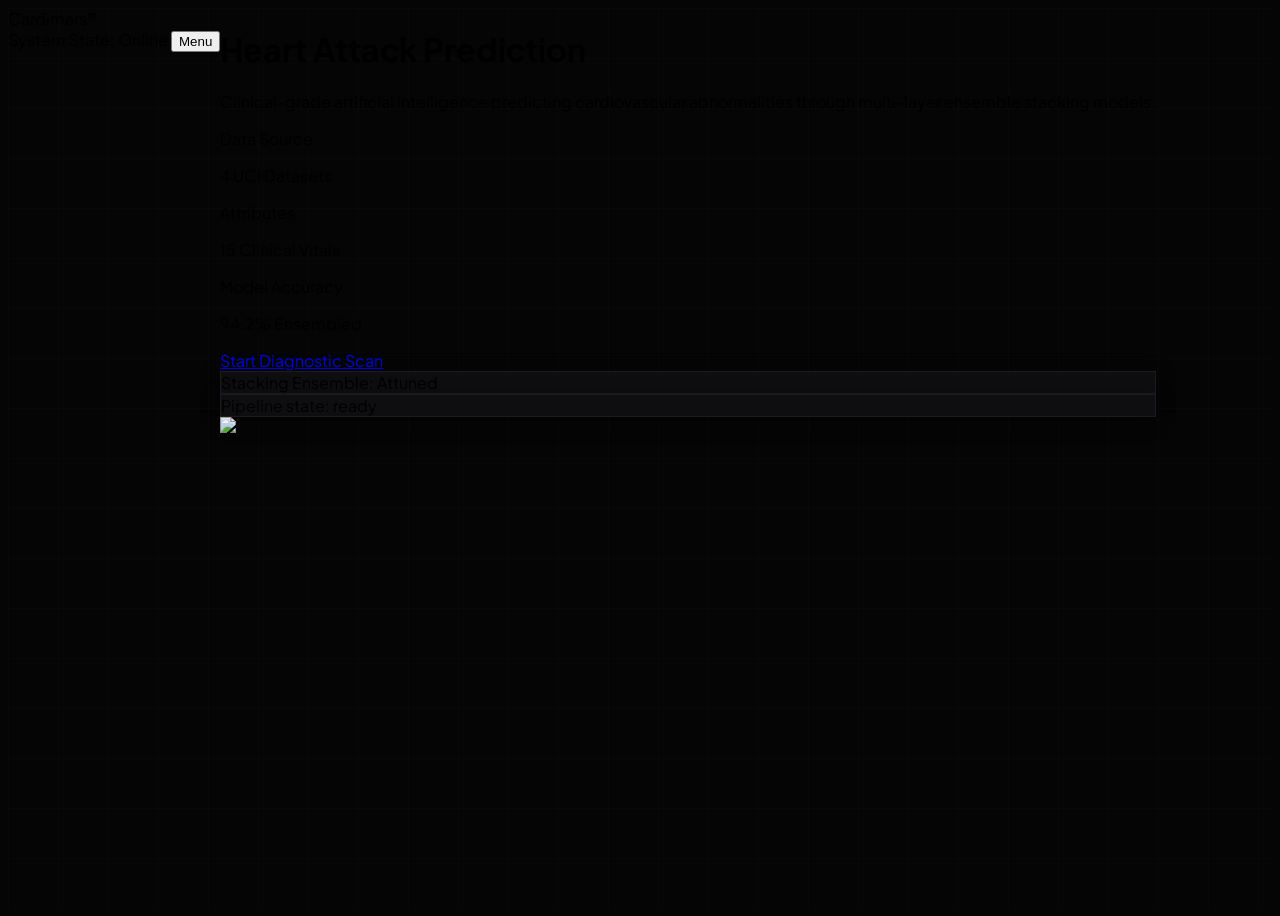
==== templates/index.html @ 84dfc3a2 "Initial commit of Cardimars prediction ecosystem" ====
<!DOCTYPE html>
<html lang="en">
<head>
    <meta charset="UTF-8">
    <meta name="viewport" content="width=device-width, initial-scale=1.0">
    <title>Cardimars Desktop Web Portal</title>
    <!-- Tailwind CSS for modern layout utilities -->
    <script src="https://cdn.tailwindcss.com"></script>
    <style>
        @import url('https://fonts.googleapis.com/css2?family=Plus+Jakarta+Sans:wght@300;400;500;600;700;800&display=swap');
        
        body {
            font-family: 'Plus Jakarta Sans', sans-serif;
            background-color: #050505;
            overflow-x: hidden;
        }

        .bg-grid {
            background-size: 50px 50px;
            background-image: 
                linear-gradient(to right, rgba(255, 255, 255, 0.01) 1px, transparent 1px),
                linear-gradient(to bottom, rgba(255, 255, 255, 0.01) 1px, transparent 1px);
        }

        .page-view {
            display: none;
            min-height: 100vh;
            width: 100%;
        }

        .page-view.active {
            display: flex;
        }

        /* Ambient glowing circles */
        .ambient-glow-1 {
            background: radial-gradient(circle, rgba(0, 102, 255, 0.1) 0%, transparent 60%);
            filter: blur(40px);
        }

        .ambient-glow-2 {
            background: radial-gradient(circle, rgba(230, 74, 74, 0.08) 0%, transparent 60%);
            filter: blur(40px);
        }

        /* Floating HUD Indicator Animations */
        @keyframes floatUpDown {
            0%, 100% { transform: translateY(0px); }
            50% { transform: translateY(-12px); }
        }

        .float-hud-1 {
            animation: floatUpDown 5s ease-in-out infinite;
        }

        .float-hud-2 {
            animation: floatUpDown 6s ease-in-out infinite 1.5s;
        }

        .hud-chip {
            background: rgba(20, 20, 25, 0.65);
            backdrop-filter: blur(12px);
            border: 1px solid rgba(255, 255, 255, 0.06);
            box-shadow: 0 4px 20px rgba(0, 0, 0, 0.4);
        }

        /* Pulse Ring for CTA Button */
        @keyframes pulseOutline {
            0% { box-shadow: 0 0 0 0 rgba(230, 74, 74, 0.3); }
            70% { box-shadow: 0 0 0 16px rgba(230, 74, 74, 0); }
            100% { box-shadow: 0 0 0 0 rgba(230, 74, 74, 0); }
        }
        .pulse-ring {
            animation: pulseOutline 2.2s infinite;
        }

        /* Smooth circle progress adjustments */
        .progress-ring-circle {
            transition: stroke-dashoffset 0.5s ease-out;
            transform: rotate(-90deg);
            transform-origin: 50% 50%;
        }
    </style>
</head>
<body class="text-neutral-200">

    <!-- ======================================================== -->
    <!-- STAGE 0: LOGIN PAGE (Minimalist Cardimars Gate)          -->
    <!-- ======================================================== -->
    <div id="login-page" class="page-view flex-col items-center justify-center bg-[#0D0D0D]">
        <div class="w-full max-w-md p-8 text-center flex flex-col items-center">
            <h1 class="text-white font-bold text-3xl tracking-tight mb-2">Cardimars&reg;</h1>
            <p class="text-neutral-500 text-sm mb-8 tracking-wide">Heartbeat Monitoring Web Ecosystem</p>
            
            <div class="w-full space-y-4 mb-6">
                <input type="email" placeholder="Username or Email" value="developer@cardimars.io" readonly class="w-full px-5 py-3.5 bg-neutral-900 border border-neutral-800 rounded-2xl text-white text-sm focus:outline-none opacity-80 cursor-not-allowed">
                <input type="password" placeholder="Password" value="••••••••••••" readonly class="w-full px-5 py-3.5 bg-neutral-900 border border-neutral-800 rounded-2xl text-white text-sm focus:outline-none opacity-80 cursor-not-allowed">
            </div>

            <button onclick="navigateTo('page-1')" class="w-full bg-[#E64A4A] text-white py-4 rounded-full font-semibold tracking-wide hover:bg-[#d63f3f] transition-all transform active:scale-95 shadow-lg shadow-[#E64A4A]/20">
                Sign In to Dashboard
            </button>
        </div>
    </div>


    <!-- ======================================================== -->
    <!-- STAGE 1: FIRST PAGE AFTER LOGIN (Dark Theme Monitor)     -->
    <!-- ======================================================== -->
    <div id="page-1" class="page-view active flex-col bg-[#050505] relative overflow-hidden bg-grid">
        <!-- Ambient atmospheric glowing backdrops -->
        <div class="absolute w-[500px] h-[500px] -top-20 -left-20 ambient-glow-1 pointer-events-none rounded-full z-0"></div>
        <div class="absolute w-[500px] h-[500px] bottom-0 right-0 ambient-glow-2 pointer-events-none rounded-full z-0"></div>

        <!-- Global Laptop Header Navbar -->
        <header class="w-full py-6 px-12 flex justify-between items-center border-b border-neutral-900/60 bg-neutral-950/20 backdrop-blur-md relative z-10">
            <span class="text-white font-bold text-2xl tracking-tight select-none">Cardimars&reg;</span>
            <div class="flex items-center gap-8">
                <span class="text-neutral-400 text-sm font-medium">System State: <span class="text-[#2DE372] font-semibold">Online</span></span>
                <button class="flex items-center gap-2 text-neutral-300 text-sm font-medium hover:text-white">
                    <div class="grid grid-cols-2 gap-0.5 w-3.5 h-3.5">
                        <div class="bg-neutral-400 rounded-full"></div><div class="bg-neutral-400 rounded-full"></div>
                        <div class="bg-neutral-400 rounded-full"></div><div class="bg-neutral-400 rounded-full"></div>
                    </div>
                    Menu
                </button>
            </div>
        </header>

        <!-- Main Laptop Content Workspace Grid -->
        <main class="flex-1 max-w-7xl w-full mx-auto px-12 py-8 grid grid-cols-1 lg:grid-cols-12 gap-12 items-center relative z-10">
            
            <!-- Left Info Panel Column (Placements anchored to laptop viewport) -->
            <div class="lg:col-span-5 flex flex-col justify-center h-full max-h-[420px] gap-6">
                <div class="space-y-3">
                    <h1 class="text-white text-5xl lg:text-6xl font-extrabold leading-tight tracking-tight">Heart Attack Prediction</h1>
                    <p class="text-neutral-400 text-sm md:text-base font-medium leading-relaxed">
                        Clinical-grade artificial intelligence predicting cardiovascular abnormalities through multi-layer ensemble stacking models.
                    </p>
                </div>

                <!-- Clinical Stats Summary Widget Bar -->
                <div class="grid grid-cols-3 gap-4 border-t border-b border-neutral-900/80 py-4 my-2">
                    <div>
                        <p class="text-[10px] text-neutral-500 font-bold uppercase tracking-wider">Data Source</p>
                        <p class="text-white text-sm md:text-base font-extrabold mt-0.5">4 UCI Datasets</p>
                    </div>
                    <div>
                        <p class="text-[10px] text-neutral-500 font-bold uppercase tracking-wider">Attributes</p>
                        <p class="text-white text-sm md:text-base font-extrabold mt-0.5">15 Clinical Vitals</p>
                    </div>
                    <div>
                        <p class="text-[10px] text-neutral-500 font-bold uppercase tracking-wider">Model Accuracy</p>
                        <p class="text-[#2DE372] text-sm md:text-base font-extrabold mt-0.5">94.2% Ensembled</p>
                    </div>
                </div>

                <!-- Footer Operations Action Row -->
                <div class="space-y-4">
                    <a href="/my-heart" class="pulse-ring w-full bg-[#E64A4A] text-white py-4 rounded-full flex items-center justify-center gap-2 text-sm font-semibold tracking-wide hover:bg-[#d63f3f] transition-all transform active:scale-95 shadow-lg shadow-[#E64A4A]/20 group text-center no-underline">
                        Start Diagnostic Scan
                        <i class="fa-solid fa-circle-nodes text-xs animate-pulse text-red-200"></i>
                    </a>
                </div>
            </div>

            <!-- Right Visual Graphic Centerpiece Column -->
            <div class="lg:col-span-7 flex items-center justify-center h-full relative">
                <!-- Floating HUD diagnostic indicator badges -->
                <div class="absolute top-[18%] left-[8%] float-hud-1 hud-chip px-3 py-2 rounded-xl flex items-center gap-2.5 text-xs text-neutral-200 z-20 pointer-events-none select-none">
                    <span class="w-1.5 h-1.5 rounded-full bg-[#0066FF] animate-pulse"></span>
                    <span class="font-extrabold tracking-wider uppercase text-[9px]">Stacking Ensemble: Attuned</span>
                </div>
                
                <div class="absolute bottom-[22%] right-[8%] float-hud-2 hud-chip px-3 py-2 rounded-xl flex items-center gap-2.5 text-xs text-neutral-200 z-20 pointer-events-none select-none">
                    <span class="w-1.5 h-1.5 rounded-full bg-[#2DE372] animate-pulse"></span>
                    <span class="font-extrabold tracking-wider uppercase text-[9px]">Pipeline state: ready</span>
                </div>

                <!-- Outer background radar wave rings for laptop layout space scaling -->
                <div class="absolute w-[450px] h-[450px] border border-neutral-900 rounded-full animate-ping opacity-10 pointer-events-none"></div>
                <div class="absolute w-[520px] h-[520px] border border-neutral-900/60 rounded-full pointer-events-none"></div>
                
                <!-- Main Red High-Fidelity Heart Graphics Frame -->
                <img src="{{ url_for('static', filename='images/3d_anatomical_heart.png') }}" id="darkHeart" class="w-[420px] h-auto object-contain select-none filter drop-shadow-[0_0_40px_rgba(230,74,74,0.3)] transition-all duration-300 transform relative z-10" style="mix-blend-mode: screen; opacity: 0.95;" alt="Anatomical Heart Structure">
            </div>

        </main>
    </div>


    <!-- ======================================================== -->
    <!-- STAGE 2: NEXT PAGE (Dark Theme Heart Analysis)           -->
    <!-- ======================================================== -->
    <div id="page-2" class="page-view flex-col bg-[#0D0D0D]">
        <!-- Global Laptop Header Navbar (Dark Context Alternative) -->
        <header class="w-full py-6 px-12 flex justify-between items-center border-b border-neutral-800/60">
            <span class="text-white font-bold text-2xl tracking-tight select-none">Cardimars&reg;</span>
            <div class="flex items-center gap-6">
                <button onclick="navigateTo('page-1')" class="text-neutral-400 text-sm font-medium hover:text-white flex items-center gap-1.5 transition">
                    <svg class="w-4 h-4" fill="none" stroke="currentColor" viewBox="0 0 24 24"><path stroke-linecap="round" stroke-linejoin="round" stroke-width="2" d="M15 19l-7-7 7-7"></path></svg>
                    Back to Monitor
                </button>
                <button class="flex items-center gap-2 text-neutral-300 text-sm font-medium hover:text-white">
                    <div class="grid grid-cols-2 gap-0.5 w-3.5 h-3.5">
                        <div class="bg-neutral-400 rounded-full"></div><div class="bg-neutral-400 rounded-full"></div>
                        <div class="bg-neutral-400 rounded-full"></div><div class="bg-neutral-400 rounded-full"></div>
                    </div>
                    Menu
                </button>
            </div>
        </header>

        <!-- Main Laptop Content Workspace Grid matching original-f51670a5120818565114a8e9ed0befca.webp values -->
        <main class="flex-1 max-w-7xl w-full mx-auto px-12 py-8 grid grid-cols-1 lg:grid-cols-12 gap-12 items-center">
            
            <!-- Left Header Typography Column -->
            <div class="lg:col-span-5 space-y-8">
                <div>
                    <h1 class="text-white text-4xl lg:text-5xl font-bold leading-[1.15] tracking-tight">
                        Results of <br>
                        the <span class="text-[#E64A4A]">Analysis</span> <br>
                        of your <span class="text-[#E64A4A]">heart</span>
                    </h1>
                    <p class="text-neutral-400 text-base font-medium mt-3 tracking-wide">and Recommendations based on metrics data</p>
                </div>

                <!-- Dark Metrics Panel Component Formatted horizontally across desktop spacing context -->
                <div class="bg-neutral-900 w-full rounded-[32px] p-6 flex justify-between items-center text-white border border-neutral-800/40 shadow-xl">
                    <div class="text-center flex-1 border-r border-neutral-800">
                        <p class="text-neutral-400 text-[11px] font-medium uppercase tracking-wider">Stress level</p>
                        <p id="stressVal" class="text-3xl font-bold mt-1 tracking-tight text-white">20%</p>
                    </div>
                    <div class="text-center flex-1 border-r border-neutral-800">
                        <p class="text-neutral-400 text-[11px] font-medium uppercase tracking-wider">Energy</p>
                        <p id="energyVal" class="text-3xl font-bold mt-1 tracking-tight text-white">36%</p>
                    </div>
                    <div class="text-center flex-1">
                        <p class="text-neutral-400 text-[11px] font-medium uppercase tracking-wider">HRV</p>
                        <p id="hrvVal" class="text-3xl font-bold mt-1 tracking-tight text-white">56</p>
                    </div>
                </div>

                <!-- Confirm Action CTA Block -->
                <button class="w-full bg-[#E64A4A] text-white py-4 rounded-full font-semibold tracking-wide hover:bg-[#d63f3f] transition active:scale-[0.99] shadow-lg shadow-[#E64A4A]/10">
                    Good for today
                </button>
            </div>

            <!-- Right Vector Progress Analytics Dial Frame Column -->
            <div class="lg:col-span-7 flex items-center justify-center">
                <div class="relative flex items-center justify-center">
                    <!-- Scaled Widescreen Vector Ring Frame Structure -->
                    <svg class="w-72 h-72 transform -rotate-1">
                        <!-- Horizontal background secondary offset arcs mimicking side screen overflow pagination -->
                        <circle cx="-30" cy="144" r="90" stroke="#E64A4A" stroke-width="2" fill="transparent" stroke-dasharray="10 5" class="opacity-20" />
                        <circle cx="318" cy="144" r="90" stroke="#E64A4A" stroke-width="2" fill="transparent" class="opacity-25" />
                        
                        <!-- Core Ring Tracking System indicators -->
                        <circle cx="144" cy="144" r="110" stroke="rgba(255, 255, 255, 0.08)" stroke-width="2" fill="transparent" stroke-dasharray="4 4" />
                        <circle id="progressCircle" cx="144" cy="144" r="110" stroke="#E64A4A" stroke-width="4.5" fill="transparent" 
                                stroke-dasharray="691" stroke-dashoffset="691" class="progress-ring-circle" />
                    </svg>
                    <!-- Floating absolute value interface structure -->
                    <div class="absolute flex flex-col items-center justify-center">
                        <span id="lightPulseVal" class="text-white text-[82px] font-extrabold tracking-tighter leading-none">82</span>
                        <span class="text-neutral-400 text-base font-bold tracking-wide mt-1">bmp</span>
                    </div>
                </div>
            </div>

        </main>
    </div>


    <!-- ======================================================== -->
    <!-- JAVASCRIPT CONTROLLER ARCHITECTURE                      -->
    <!-- ======================================================== -->
    <script>
        // Exact frame metric timeline values extracted from original-72dad4be588fae67c5b1bda174421a49.mp4
        const animationFrames = [
            { darkPulse: 8,  lightPulse: 27, stress: 6,  energy: 9,  hrv: 10,  dashOffset: 480 },
            { darkPulse: 63, lightPulse: 65, stress: 19, energy: 33, hrv: 49,  dashOffset: 310 },
            { darkPulse: 82, lightPulse: 82, stress: 20, energy: 36, hrv: 56,  dashOffset: 210 }
        ];

        // Multi-page navigation router abstraction handler
        function navigateTo(pageId) {
            // Deactivate all page containers
            document.querySelectorAll('.page-view').forEach(view => {
                view.classList.remove('active');
            });
            
            // Activate the designated step target structure
            const targetPage = document.getElementById(pageId);
            targetPage.classList.add('active');

            // Hook for auto-triggering the dynamic monitor metrics when user lands on Page 1
            if (pageId === 'page-1') {
                triggerVideoSequenceAnimation();
            }

            // Hook for rendering final circle gauge calculation positions when landing on Page 2
            if (pageId === 'page-2') {
                setTimeout(() => {
                    document.getElementById('progressCircle').style.strokeDashoffset = 210; // Complete state offset placement
                }, 100);
            }
        }

        // Execution structure for running live data counts matching video clip properties
        function triggerVideoSequenceAnimation() {
            let step = 0;
            // Clear default styling positioning before sequencing begins
            resetToDefaultMetrics(animationFrames[0]);

            const sequenceInterval = setInterval(() => {
                if (step < animationFrames.length) {
                    renderUIFields(animationFrames[step]);
                    step++;
                } else {
                    clearInterval(sequenceInterval);
                }
            }, 750); // Temporal delay step matching original reference media duration adjustments
        }

        // Master UI renderer updater matching array parameters
        function renderUIFields(frame) {
            const darkPulse = document.getElementById('darkPulseVal');
            if (darkPulse) darkPulse.innerText = frame.darkPulse;
            
            const lightPulse = document.getElementById('lightPulseVal');
            if (lightPulse) lightPulse.innerText = frame.lightPulse;
            
            const stress = document.getElementById('stressVal');
            if (stress) stress.innerText = frame.stress + '%';
            
            const energy = document.getElementById('energyVal');
            if (energy) energy.innerText = frame.energy + '%';
            
            const hrv = document.getElementById('hrvVal');
            if (hrv) hrv.innerText = frame.hrv;
            
            // Visual scale accentuation feedback mapping to continuous heart engine pulse simulation
            const heartbeatGraphic = document.getElementById('darkHeart');
            if(heartbeatGraphic) {
                heartbeatGraphic.style.transform = 'scale(1.05)';
                setTimeout(() => heartbeatGraphic.style.transform = 'scale(1)', 180);
            }
        }

        function resetToDefaultMetrics(initialFrame) {
            renderUIFields(initialFrame || { darkPulse: 82, lightPulse: 82, stress: 20, energy: 36, hrv: 56 });
        }
    </script>
</body>
</html>
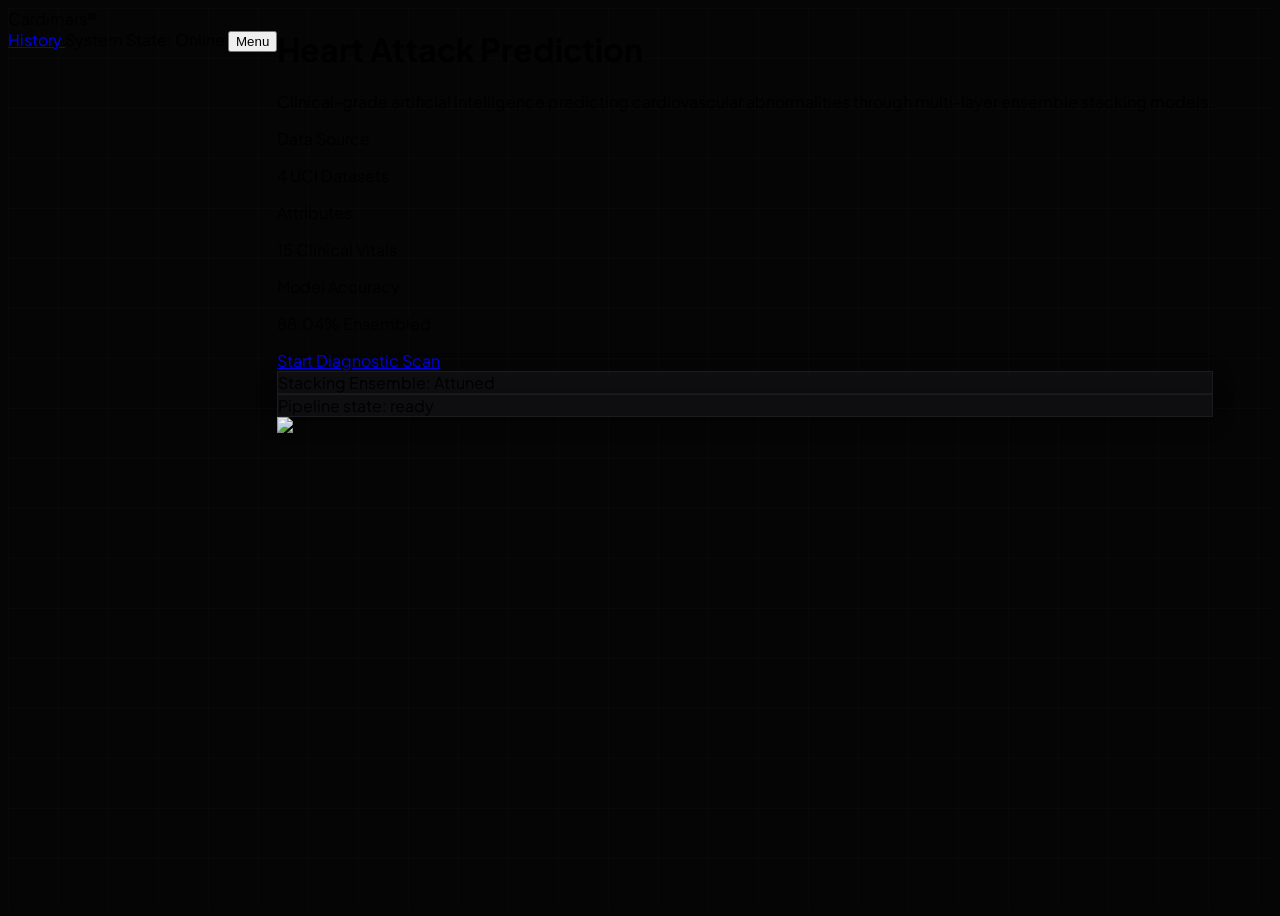
==== commit a39c88b9: "Update model accuracy to 88.04%, update recommendation box to dark glassmorphic theme, and add gitig" ====
--- a/templates/index.html
+++ b/templates/index.html
@@ -116,6 +116,10 @@
         <header class="w-full py-6 px-12 flex justify-between items-center border-b border-neutral-900/60 bg-neutral-950/20 backdrop-blur-md relative z-10">
             <span class="text-white font-bold text-2xl tracking-tight select-none">Cardimars&reg;</span>
             <div class="flex items-center gap-8">
+                <a href="/history" class="text-neutral-400 text-sm font-medium hover:text-white flex items-center gap-1.5 transition">
+                    <i class="fa-solid fa-clock-rotate-left"></i>
+                    History
+                </a>
                 <span class="text-neutral-400 text-sm font-medium">System State: <span class="text-[#2DE372] font-semibold">Online</span></span>
                 <button class="flex items-center gap-2 text-neutral-300 text-sm font-medium hover:text-white">
                     <div class="grid grid-cols-2 gap-0.5 w-3.5 h-3.5">
@@ -151,7 +155,7 @@
                     </div>
                     <div>
                         <p class="text-[10px] text-neutral-500 font-bold uppercase tracking-wider">Model Accuracy</p>
-                        <p class="text-[#2DE372] text-sm md:text-base font-extrabold mt-0.5">94.2% Ensembled</p>
+                        <p class="text-[#2DE372] text-sm md:text-base font-extrabold mt-0.5">88.04% Ensembled</p>
                     </div>
                 </div>
 
@@ -201,6 +205,10 @@
                     <svg class="w-4 h-4" fill="none" stroke="currentColor" viewBox="0 0 24 24"><path stroke-linecap="round" stroke-linejoin="round" stroke-width="2" d="M15 19l-7-7 7-7"></path></svg>
                     Back to Monitor
                 </button>
+                <a href="/history" class="text-neutral-400 text-sm font-medium hover:text-white flex items-center gap-1.5 transition">
+                    <i class="fa-solid fa-clock-rotate-left"></i>
+                    History
+                </a>
                 <button class="flex items-center gap-2 text-neutral-300 text-sm font-medium hover:text-white">
                     <div class="grid grid-cols-2 gap-0.5 w-3.5 h-3.5">
                         <div class="bg-neutral-400 rounded-full"></div><div class="bg-neutral-400 rounded-full"></div>
